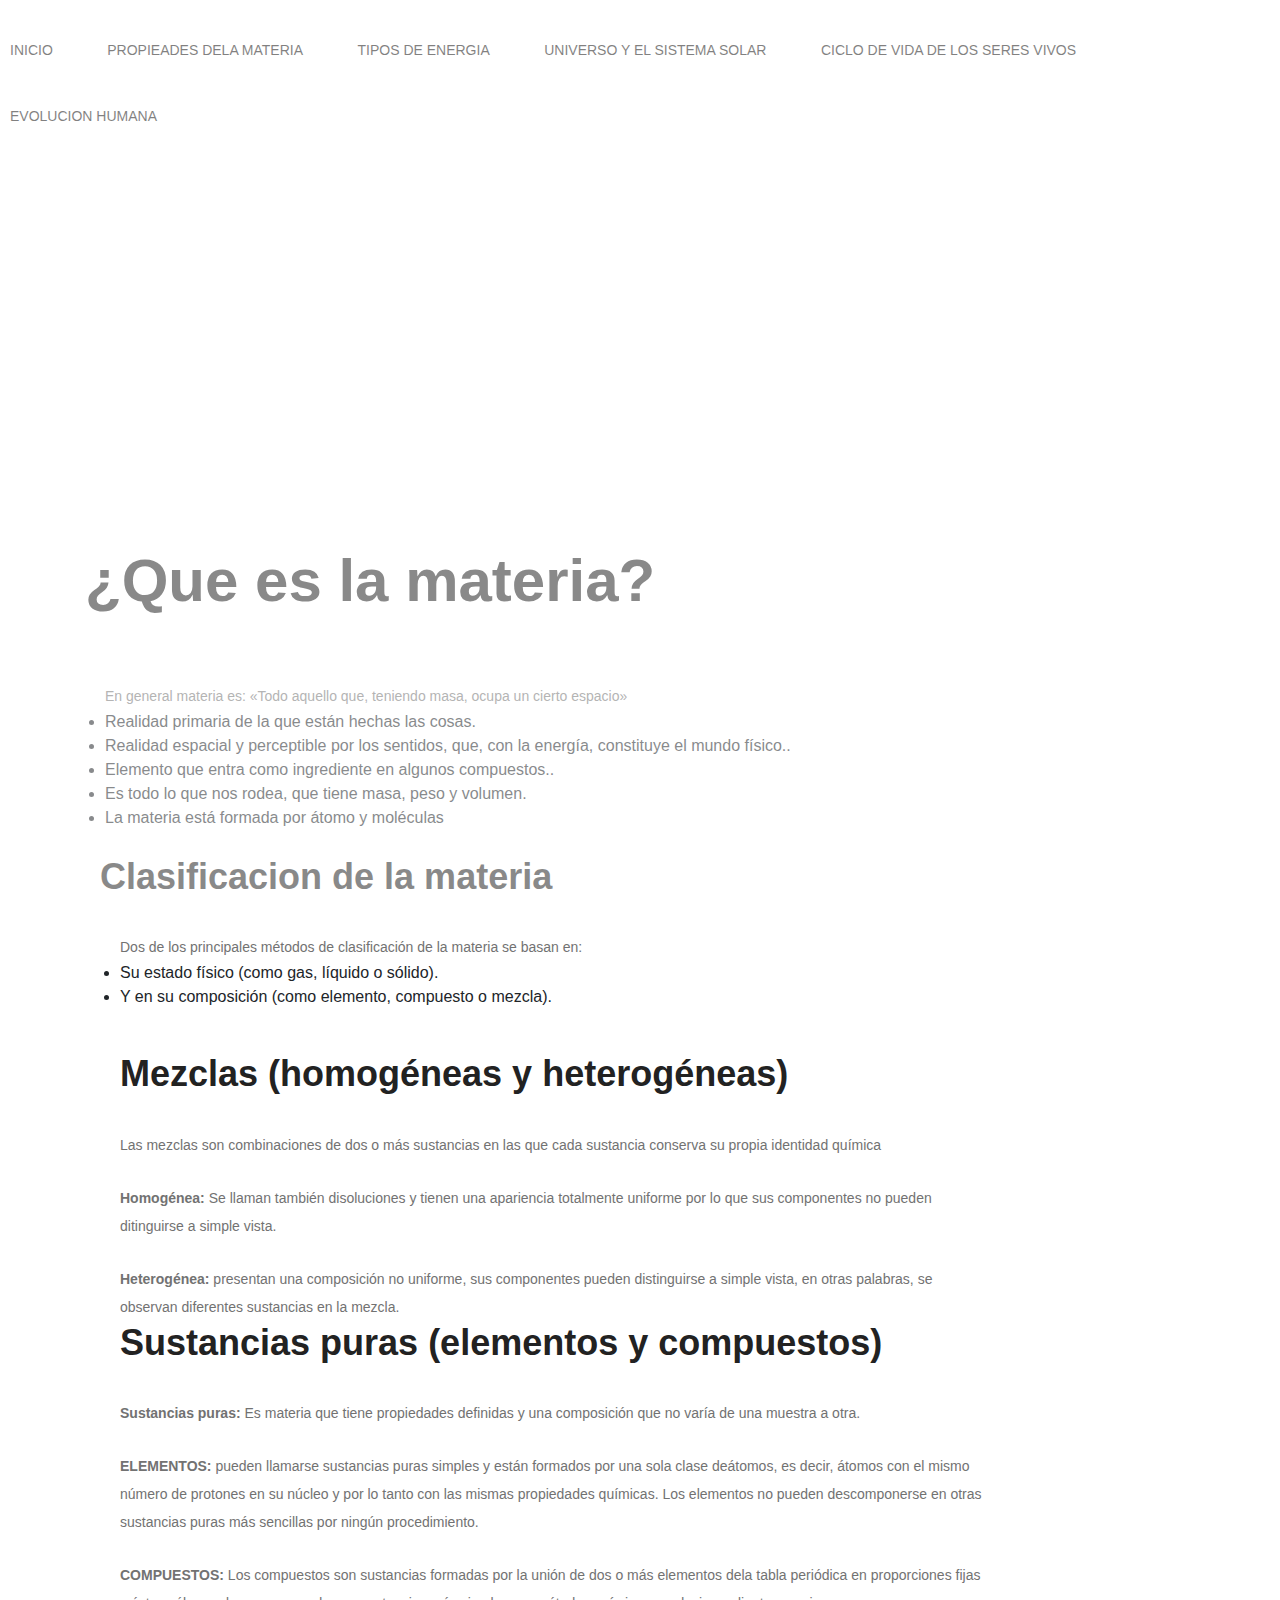
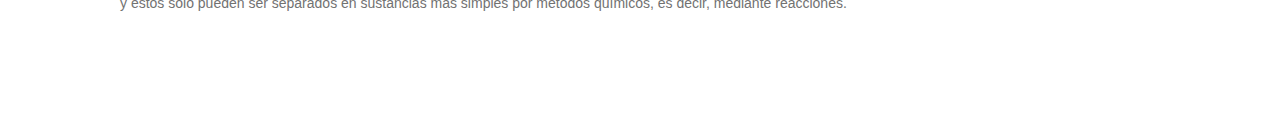
==== subtema1.html @ 178b78c4 "Add files via upload" ====
<!DOCTYPE html>
<html lang="en">

<head>
	<title>propieades de la materia</title>
	<meta charset="UTF-8">
	<meta name="description" content="Arcade - Architecture Template">
	<meta name="keywords" content="arcade, architecture, onepage, creative, html">
	<meta name="viewport" content="width=device-width, initial-scale=1.0">
	
	<!-- Stylesheets -->
	<link rel="stylesheet" href="css/bootstrap.min.css"/>
	<link rel="stylesheet" href="css/font-awesome.min.css"/>
	<link rel="stylesheet" href="css/animate.css"/>
	<link rel="stylesheet" href="css/owl.carousel.css"/>
	<link rel="stylesheet" href="css/style.css"/>

</head>

<body>
	<!-- Page Preloder -->
	<div id="preloder">
		<div class="loader"></div>
	</div>
	
	<!-- Header section start -->   
	
		<div class="nav-switch">
			<i class="fa fa-bars"></i>
		</div>
		<nav class="nav-menu">
			<ul>
			    <li><a href="index.html">Inicio</a></li>
				<li><a href="subtema1.html">Propieades dela materia</a></li>
				<li><a href="subtema2.html">Tipos de energia</a></li>
				<li><a href="subtema3.html">Universo y el sistema solar</a></li>
				<li><a href="subtema4.html">Ciclo de vida de los seres vivos</a></li>
			    <li><a href="subtema5.html">Evolucion humana </a></li>   
			</ul>
		</nav>
	</header>
	<!-- Header section end -->   


	<!-- Page header section start -->
	<section class="page-header-section set-bg" data-setbg="img1/prop.jpg">
		<div class="container">
		</div>
	</section>
	<!-- Page header section end -->


	<!-- Page section start -->	
	<section class="page-section spad">
		<div class="container">
			<!-- Single element -->
			    <div>
					<h2 class="sp-title">¿Que es la materia?</h2>
				</div>
				
					<!-- Accordions -->
					<div class="col-md-11">
						<div id="accordion" class="accordion-area">
						<div class="panel-body">
						<ul>
						 <p> En general materia es: «Todo aquello que, teniendo  masa, ocupa un cierto espacio»
						  <li>Realidad primaria de la que están hechas las cosas.</li>
						  <li>Realidad espacial y perceptible por los sentidos, que,  con la energía, constituye el mundo físico..</li>
						  <li>Elemento	que	entra	como	ingrediente	en	algunos  compuestos..</li>
						  <li>Es todo lo que nos rodea, que tiene masa, peso y  volumen.</li>
						  <li>La materia está formada por átomo y moléculas</li>
		                </ul>
						</p>
						</div>	
						</div>
						
						 <div>
						<h2>Clasificacion de la materia</h2>
						</div>
			<div class="col-md-11">
			<div id="accordion" class="accordion-area">
						<div class="panel-body">
			
				       
						<p>Dos de los principales métodos de clasiﬁcación  de la materia se basan en:</p>
						<ul>
						   <li>Su estado físico (como gas, líquido o sólido).</li>
						   <li>Y en su composición (como elemento,  compuesto o mezcla).</li>
						</ul>
                        
						<h2> <br>Mezclas (homogéneas  y heterogéneas)</h2>
						<p>Las	mezclas son	combinaciones	de	dos	o	más sustancias en las que cada sustancia conserva su propia  identidad química </p>
						
						<p><b> Homogénea:</b> Se llaman también disoluciones y tienen una  apariencia totalmente uniforme por lo que sus componentes  no pueden ditinguirse a simple vista.</p>
						<p><b>Heterogénea:</b> presentan una composición no uniforme, sus  componentes pueden distinguirse a simple vista, en otras  palabras, se observan diferentes sustancias en la mezcla.</p>
						
						<h2> Sustancias puras (elementos y compuestos) </h2>
						<p> <b>Sustancias puras:</b> Es materia que tiene propiedades deﬁnidas y una composición que no varía de una  muestra a otra.</p>
						
						<p> 
						<strong>ELEMENTOS:</strong> pueden llamarse sustancias puras simples y están formados por una sola clase deátomos, es decir, átomos con el mismo número de protones en su núcleo y por lo tanto con las  mismas propiedades químicas. Los elementos no pueden descomponerse en otras sustancias  puras más sencillas por ningún procedimiento.
						
						</p>
						<p><strong>COMPUESTOS:</strong> Los compuestos son sustancias formadas por la unión de dos o más elementos dela tabla periódica en proporciones fijas y éstos sólo pueden ser separados en sustancias más  simples por métodos químicos, es decir, mediante reacciones.</p>
						
						
				</div>
			  </div>				
			</div>
				
				
			</div>
			</section>



	<!--====== Javascripts & Jquery ======-->
	<script src="js/jquery-2.1.4.min.js"></script>
	<script src="js/bootstrap.min.js"></script>
	<script src="js/isotope.pkgd.min.js"></script>
	<script src="js/owl.carousel.min.js"></script>
	<script src="js/jquery.owl-filter.js"></script>
	<script src="js/magnific-popup.min.js"></script>
	<script src="js/circle-progress.min.js"></script>
	<script src="js/main.js"></script>
</body>
</html>
---- css/style.css ----
/* =================================
------------------------------------
  Arcade - Architecture
  Version: 1.0
 ------------------------------------ 
 ====================================*/





/*----------------------------------------*/
/* Template default CSS
/*----------------------------------------*/
html,
body {
	height: 100%;
	font-family: 'Roboto', sans-serif;
}

h1,
h2,
h3,
h4,
h5,
h6 {
	color: #222222;
	margin: 0;
	margin-bottom: 10px;
	font-weight: 700;
}

h1 {
	font-size: 60px;
	margin-bottom: 40px;
}

h1 span {
	background: #baff00;
	padding: 0 10px;
	color: #222222;
	display: inline-block;
}

h2 {
	font-size: 36px;
}

h3 {
	font-size: 24px;
	margin-bottom: 30px;
}

h4 {
	font-size: 15px;
}

p {
	font-size: 15px;
	color: #727272;
	line-height: 2;
}

img {
	max-width: 100%;
}

input:focus,
select:focus,
button:focus,
textarea:focus {
	outline: none;
}

a:hover,
a:focus {
	text-decoration: none;
	outline: none;
}

ul,
ol {
	padding: 0;
	margin: 0;
}

/*------------------------
  Helper css
--------------------------*/
.sp-title {
	font-size: 60px;
	margin-bottom: 40px;
}

.sp-title span {
	background: #baff00;
	padding: 0 10px;
	color: #222222;
	display: inline-block;
}

.pt100 {
	padding-top: 100px;
}

.pb100 {
	padding-bottom: 100px;
}

.pt50 {
	padding-top: 50px;
}

.pb50 {
	padding-bottom: 50px;
}

.mb100 {
	margin-bottom: 100px;
}

.spad {
	padding: 100px 0;
}

.section-title {
	margin-bottom: 75px;
}

.section-title h1,
.section-title h2 {
	display: inline-block;
	background: #baff00;
	padding: 0 20px;
	margin-bottom: 0;
	font-size: 60px;
}

.set-bg {
	background-size: cover;
	background-repeat: no-repeat;
}

/*------------------------
  Common element css
--------------------------*/
/*=== Preloder ===*/
#preloder {
	position: fixed;
	width: 100%;
	height: 100%;
	top: 0;
	left: 0;
	z-index: 999999;
	background: #fff;
}

.loader {
	width: 30px;
	height: 30px;
	border: 3px solid #000;
	position: absolute;
	top: 50%;
	left: 50%;
	margin-top: -13px;
	margin-left: -13px;
	border-radius: 60px;
	border-left-color: transparent;
	animation: loader 0.8s linear infinite;
	-webkit-animation: loader 0.8s linear infinite;
	}

@keyframes loader {
	0% {
		transform: rotate(0deg);
	}
	50% {
		transform: rotate(180deg);
	}
	100% {
		transform: rotate(360deg);
	}
}

@-webkit-keyframes loader {
	0% {
		-webkit-transform: rotate(0deg);
	}
	50% {
		-webkit-transform: rotate(180deg);
	}
	100% {
		-webkit-transform: rotate(360deg);
	}
}
.site-btn {
	display: inline-block;
	font-weight: 700;
	border: 4px solid;
	min-width: 200px;
	text-align: center;
	padding: 19px 0;
	position: relative;
	background-color: transparent;
	margin-right: 15px;
	z-index: 1;
}


}



.site-btn.sb-dark {
	color: #222222;
}

.site-btn.sb-dark:after,
.site-btn.sb-dark:before {
	background: #222222;
}

.site-btn.sb-solid-color {
	background: #baff00;
	border-color: #baff00;
}



.site-btn.sb-solid-dark {
	background: #222;
	border-color: #222;
	color: #baff00;
}


.element {
	margin-bottom: 100px;
}

/*===  Accordion ===*/
.accordion-area .panel {
	margin-bottom: 15px;
}

.accordion-area .panel-header {
	background: #f0f0f0;
	display: block;
	padding: 12px 50px;
	font-size: 14px;
	font-weight: 700;
	position: relative;
	-webkit-transition: all 0.4s ease-out 0s;
	-o-transition: all 0.4s ease-out 0s;
	transition: all 0.4s ease-out 0s;
}

.accordion-area .panel-header.active {
	background: #baff00;
}

.accordion-area .panel-header.active .panel-link:after {
	content: "-";
}

.accordion-area .panel-header.active .panel-link.collapsed:after {
	content: "+";
}

.accordion-area .panel-link {
	position: absolute;
	right: 0;
	top: 0;
	height: 100%;
	width: 50px;
	background: #baff00;
	border: none;
	cursor: pointer;
}

.accordion-area .panel-body p {
	font-size: 14px;
	margin-bottom: 0;
	padding-top: 25px;
}

.accordion-area .panel-body {
	padding: 0 5px;
}

.accordion-area .panel-link:after {
	content: "+";
	position: absolute;
	left: 50%;
	font-size: 16px;
	font-weight: 700;
	top: 50%;
	line-height: 16px;
	margin-top: -8px;
	margin-left: -4px;
}

/*===  Tab  ===*/
.tab-element .nav-tabs {
	border-bottom: none;
	margin-bottom: 35px;
}

.tab-element .nav-tabs .nav-link {
	border: none;
	background: #f0f0f0;
	border-radius: 0;
	margin-right: 5px;
	font-size: 14px;
	font-weight: 500;
	color: #222;
	padding: 15px 30px;
}

.tab-element .nav-tabs .nav-link.active {
	background: #baff00;
}

.tab-element .nav-tabs .nav-link.active,
.tab-element .nav-tabs .nav-link:hover {
	border: none;
}

.tab-element .tab-pane h4 {
	font-size: 18px;
	margin: 25px 0 20px;
}

.tab-element .tab-pane p {
	font-size: 14px;
}

/*===  Loader ===*/
.circle-progress {
	text-align: center;
	padding-top: 30px;
	display: inline-block;
}

.circle-progress .prog-circle {
	position: relative;
	margin-bottom: -155px;
}

.circle-progress .prog-circle:after {
	position: absolute;
	content: "";
	width: 177px;
	height: 177px;
	left: 9px;
	top: 9px;
	border-radius: 50%;
	border: 2px solid #fff;
	z-index: 1;
}

.circle-progress canvas {
	-webkit-transform: rotate(90deg);
	-ms-transform: rotate(90deg);
	transform: rotate(90deg);
}

.circle-progress .progress-info {
	width: 100%;
	border-radius: 150px;
	margin: 0 auto;
	padding-top: 22px;
}

.circle-progress .progress-info h2 {
	font-size: 48px;
}

.circle-progress .prog-title {
	text-align: center;
	margin-top: 100px;
}

.circle-progress .prog-title h3 {
	font-size: 18px;
	color: #727272;
}

.img-popup-warp .mfp-content {
	opacity: 0;
	-webkit-transform: scale(0.8);
	    -ms-transform: scale(0.8);
	        transform: scale(0.8);
	-webkit-transition: all 0.4s;
	-o-transition: all 0.4s;
	transition: all 0.4s;
}

.img-popup-warp.mfp-ready .mfp-content {
	opacity: 1;
	-webkit-transform: scale(1);
	    -ms-transform: scale(1);
	        transform: scale(1);
}

/*----------------------------------------*/
/*  Header CSS
/*----------------------------------------*/
.header-area {
	position: absolute;
	width: 100%;
	top: 0;
	z-index: 50;
}

.logo-area {
	float: left;
	display: inline-block;
	background: #121212;
	padding: 20px 60px 30px;
}

.phone-number {
	float: right;
	display: inline-block;
	padding: 5px 10px;
	background: #baff00;
	font-weight: 700;
	letter-spacing: 1px;
	margin-top: 30px;
	margin-right: 50px;
}

.nav-switch {
	display: none;
}

.nav-menu {
	display: inline-block;
	float: right;
}

.nav-menu ul {
	list-style: none;
}

.nav-menu ul li {
	display: inline;
}

.nav-menu ul li a {
	display: inline-block;
	padding: 40px 10px 5px;
	text-transform: uppercase;
	margin-right: 30px;
	font-size: 14px;
	color: #141211;
	font-weight: 500;
	position: relative;
}

.nav-menu ul li a:after {
	position: absolute;
	content: "";
	width: 2px;
	height: 0;
	left: 50%;
	margin-left: 1px;
	top: 0;
	background: #baff00;
	-webkit-transition: all 0.4s;
	-o-transition: all 0.4s;
	transition: all 0.4s;
}

.nav-menu ul li a:hover:after {
	height: 25px;
}

.nav-menu ul li.active>a:after {
	height: 25px;
}

/*---------------------------------------*/
/*  Hero Section CSS
/*----------------------------------------*/
.hero-section {
	height: 960px;
	background: #ededed;
	position: relative;
}

.left-bar {
	position: absolute;
	width: 100px;
	height: 100%;
	background: #121212;
	z-index: 20;
}

.left-bar .left-bar-content {
	position: absolute;
	width: 100%;
	bottom: 0;
	text-align: center;
	margin-bottom: 90px;
}

.social-links a {
	display: block;
	color: #838383;
	margin-bottom: 20px;
	font-size: 20px;
	-webkit-transition: all 0.4s;
	-o-transition: all 0.4s;
	transition: all 0.4s;
}

.social-links a:hover {
	color: #baff00;
}

.hero-right-text {
	position: absolute;
	right: 140px;
	-webkit-transform: rotate(-90deg);
	    -ms-transform: rotate(-90deg);
	        transform: rotate(-90deg);
	-webkit-transform-origin: right center;
	    -ms-transform-origin: right center;
	        transform-origin: right center;
	bottom: 60%;
	z-index: 30;
	color: #fff;
	text-transform: uppercase;
	letter-spacing: 20px;
}

.hero-slider .hero-slide-item {
	width: 100%;
	height: 960px;
	display: table;
}

.hero-slider .hero-slide-item .slide-inner {
	display: table-cell;
	vertical-align: middle;
	position: relative;
}

.hero-slider .owl-nav {
	position: absolute;
	display: inline-block;
	left: 350px;
	bottom: 70px;
}

.hero-slider .owl-nav .owl-prev,
.hero-slider .owl-nav .owl-next {
	display: inline-block;
	margin-right: 30px;
	font-size: 14px;
	font-weight: 700;
	color: #fff;
	letter-spacing: 1px;
	-webkit-transition: all 0.4s;
	-o-transition: all 0.4s;
	transition: all 0.4s;
}

.hero-slider .owl-nav .owl-prev:hover,
.hero-slider .owl-nav .owl-next:hover {
	color: #baff00;
}

.hero-slider .owl-nav .owl-prev i {
	margin-right: 5px;
}



.hero-slider .owl-nav .owl-next i {
	margin-left: 5px;
}

.slide-num-holder {
	width: 153px;
	height: 250px;
	position: absolute;
	right: 60px;
	background: rgba(18, 18, 18, 0.95);
	bottom: -40px;
	z-index: 111;
	text-align: right;
	padding-right: 20px;
	padding-top: 60px;
	color: #fff;
	font-weight: 700;
}

.slide-num-holder span {
	font-size: 48px;
	color: #baff00;
	position: relative;
	top: -10px;
	right: -10px;
}

.slide-content {
	margin-left: 350px;
	margin-bottom: 50px;
	padding-left: 190px;
	padding-top: 170px;
	padding-bottom: 70px;
	position: relative;
	opacity: 0;
	-webkit-transition: all 0.6s;
	-o-transition: all 0.6s;
	transition: all 0.6s;
}

.slide-content:after {
	position: absolute;
	content: "";
	height: calc(100% + 50px);
	width: 330px;
	border-top: 150px solid #baff00;
	border-left: 150px solid #baff00;
	border-bottom: 90px solid #baff00;
	top: 0;
	left: 0;
	opacity: 0.73;
}

.slide-content h2 {
	color: #fff;
	font-size: 80px;
	line-height: 80px;
}

.owl-item.active .slide-content {
	opacity: 1;
}

/*----------------------------------------*/
/*  Intro Section CSS
/*----------------------------------------*/
.intro-text p {
	margin-bottom: 50px;
}

/*----------------------------------------*/
/*  Service Section CSS
/*----------------------------------------*/
.service-box {
	margin-bottom: 30px;
}

.service-box .sb-icon {
	margin-bottom: 30px;
	width: 100px;
	height: 125px;
	text-align: center;
	position: relative;
	overflow: hidden;
	background-color: transparent;
	-webkit-transition: all 0.4s;
	-o-transition: all 0.4s;
	transition: all 0.4s;
}

.service-box .sb-icon .sb-img-icon {
	position: absolute;
	left: 0;
	bottom: 0;
	-webkit-transition: all 0.3s;
	-o-transition: all 0.3s;
	transition: all 0.3s;
}

.service-box .sb-icon .sb-img-icon img {
	opacity: 0.2;
	max-height: 70px;
	-webkit-transition: all 0.3s;
	-o-transition: all 0.3s;
	transition: all 0.3s;
}

.service-box .sb-icon::after {
	content: "";
	position: absolute;
	width: 100%;
	height: 100%;
	background: #fff;
	left: 25px;
	top: -80px;
	-webkit-transform: rotate(-65deg);
	    -ms-transform: rotate(-65deg);
	        transform: rotate(-65deg);
}

.service-box .readmore {
	font-size: 12px;
	font-weight: 700;
	color: #222222;
	display: inline-block;
	padding: 2px 0;
	background-color: transparent;
	-webkit-transition: all 0.4s;
	-o-transition: all 0.4s;
	transition: all 0.4s;
}

.service-box:hover .sb-icon {
	background-color: #baff00;
}

.service-box:hover .sb-icon .sb-img-icon {
	left: 15px;
	margin-bottom: 5px;
}

.service-box:hover .sb-icon .sb-img-icon img {
	opacity: 1;
}

.service-box:hover .readmore {
	background-color: #baff00;
	padding: 2px 10px;
}

/*----------------------------------------*/
/*  CTA Section CSS
/*----------------------------------------*/
.cta-section {
	position: relative;
	margin-bottom: 100px;
}

.cta-section:after {
	content: "";
	position: absolute;
	width: 67%;
	height: 100%;
	right: 0;
	top: 0;
	background: #222222;
	z-index: 2;
}

.cta-section .cta-image-box {
	position: absolute;
	width: 50%;
	height: 100%;
	left: 0;
	background-image: url("../img/cta-img.jpg");
	background-repeat: no-repeat;
	background-size: cover;
}

.cta-section .container {
	position: relative;
	z-index: 9;
}

.cta-section .cta-content h2 {
	color: #fff;
}

.cta-section .cta-content p {
	color: #fff;
	margin-bottom: 30px;
}

.cta-section .cta-content .cta-img-icon {
	display: inline-block;
	height: 80px;
	position: relative;
	width: 50px;
	margin-right: 40px;
	margin-bottom: 30px;
}

.cta-section .cta-content .cta-img-icon:last-child {
	margin-right: 0;
}

.cta-section .cta-content .cta-img-icon img {
	position: absolute;
	left: 0;
	bottom: 0;
	max-height: 100%;
}

/*----------------------------------------*/
/*  Milestones Section CSS
/*----------------------------------------*/
.milestone {
	min-height: 110px;
	padding-left: 43px;
	padding-top: 15px;
	position: relative;
}

.milestone h2 {
	margin-bottom: 0;
	font-size: 68px;
	display: inline-block;
	float: left;
	position: relative;
	z-index: 1;
}

.milestone p {
	float: left;
	font-size: 20px;
	margin-top: 10px;
	margin-left: 10px;
	line-height: 1.5;
	position: relative;
	z-index: 1;
	font-weight: 500;
}

.milestone:after {
	position: absolute;
	content: "";
	width: 110px;
	height: 110px;
	left: 0;
	top: 0;
	background: #efefef;
	-webkit-transition: all 0.3s;
	-o-transition: all 0.3s;
	transition: all 0.3s;
}

.milestone:hover:after {
	background: #baff00;
}

/*----------------------------------------*/
/*  Projects Section CSS
/*----------------------------------------*/
.projects-filter-nav {
	list-style: none;
	text-align: right;
	margin-top: 20px;
}

.projects-filter-nav li {
	display: inline-block;
	margin-left: 25px;
	color: #747474;
	font-size: 18px;
	font-weight: 500;
	padding: 0 5px;
	cursor: pointer;
	-webkit-transition: .4s;
	-o-transition: .4s;
	transition: .4s;
}

.projects-filter-nav li.btn-active {
	background: #baff00;
	color: #222222;
}

.projects-slider {
	padding: 0 40px;
	margin-top: 60px;
}

.projects-slider .single-project {
	height: 550px;
	width: 100%;
	background: #333;
	-o-transition: .8s;
	transition: .8s;
	-webkit-transition: .8s;
	-ms-transform: translateX(0);
	    transform: translateX(0);
	-webkit-transform: translateX(0);
	opacity: 1;
}

.projects-slider .single-project .project-content {
	padding: 50px;
	height: 100%;
	background: rgba(13, 13, 13, 0.5);
	-webkit-transition: all 0.4s ease 0s;
	-o-transition: all 0.4s ease 0s;
	transition: all 0.4s ease 0s;
	opacity: 0;
}

.projects-slider .single-project .project-content h2 {
	color: #fff;
	font-weight: 500;
	position: relative;
	top: 20px;
	-webkit-transition: all 0.6s ease 0s;
	-o-transition: all 0.6s ease 0s;
	transition: all 0.6s ease 0s;
}

.projects-slider .single-project .project-content p {
	color: #baff00;
	font-weight: 500;
	position: relative;
	top: 40px;
	-webkit-transition: all 0.4s ease 0s;
	-o-transition: all 0.4s ease 0s;
	transition: all 0.4s ease 0s;
}

.projects-slider .single-project .seemore {
	position: absolute;
	right: 50px;
	bottom: 30px;
	background: #baff00;
	font-size: 14px;
	font-weight: 700;
	color: #222;
	display: inline-block;
	padding: 2px 8px;
	-webkit-transition: all 0.4s ease 0s;
	-o-transition: all 0.4s ease 0s;
	transition: all 0.4s ease 0s;
}

.projects-slider .single-project:hover .project-content {
	opacity: 1;
}

.projects-slider .single-project:hover .project-content h2,
.projects-slider .single-project:hover .project-content p {
	top: 0;
}

.projects-slider .single-project:hover .seemore {
	bottom: 50px;
}

.projects-slider .single-project.__loading {
	opacity: 0;
	-ms-transform: translateX(40px);
	    transform: translateX(40px);
	-webkit-transform: translateX(40px);
}

.projects-slider .owl-nav {
	text-align: right;
	max-width: 1170px;
	margin: 40px auto 0;
}

.projects-slider .owl-nav .owl-prev,
.projects-slider .owl-nav .owl-next {
	display: inline-block;
	margin-right: 20px;
	font-size: 14px;
	font-weight: 700;
	color: #222222;
	letter-spacing: 1px;
	-webkit-transition: all 0.4s;
	-o-transition: all 0.4s;
	transition: all 0.4s;
	padding: 0 5px;
}

.projects-slider .owl-nav .owl-prev:hover,
.projects-slider .owl-nav .owl-next:hover {
	background: #baff00;
}

.projects-slider .owl-nav .owl-prev i {
	margin-right: 5px;
}

.projects-slider .owl-nav .owl-next {
	margin-right: 0px;
}

.projects-slider .owl-nav .owl-next i {
	margin-left: 5px;
}

/*----------------------------------------*/
/*  Client Section CSS
/*----------------------------------------*/
.client-slider .single-brand {
	display: table;
	height: 80px;
	width: 100%;
}

.client-slider .single-brand a {
	display: table-cell;
	vertical-align: middle;
	text-align: center;
}

.client-slider .single-brand a img {
	width: auto;
	margin: 0 auto;
	opacity: 0.2;
	-webkit-transition: all 0.4s;
	-o-transition: all 0.4s;
	transition: all 0.4s;
}

.client-slider .single-brand a:hover img {
	opacity: 1;
}

/*----------------------------------------*/
/*  Footer Section CSS
/*----------------------------------------*/
.footer-section {
	padding-top: 110px;
	padding-bottom: 110px;
	border-top: 1px solid #c8c8c8;
	position: relative;
}

.footer-section .copyright {
	position: absolute;
	top: 50%;
	margin-top: -12px;
	left: 60px;
	color: #737373;
}

.footer-section .footer-social {
	width: 75px;
	text-align: center;
	position: absolute;
	right: 60px;
	top: -55px;
	padding-top: 20px;
	background: #222;
}

.footer-item ul {
	list-style: none;
}

.footer-item ul li {
	display: block;
	margin-bottom: 10px;
}

.footer-item ul li a {
	display: inline-block;
	font-size: 15px;
	font-weight: 500;
	color: #222222;
	padding: 0 5px;
}

.footer-item ul li a:hover {
	background: #baff00;
}

/*----------------------------------------*/
/*  Other pages CSS
/*----------------------------------------*/
.page-header-section {
	height: 445px;
	padding-top: 200px;
}

.page-header-section .header-title {
	font-size: 82px;
	color: #fff;
}

.page-header-section .header-title span {
	background: none;
	color: #baff00;
}

/*----------------------------------------*/
/*  About page CSS
/*----------------------------------------*/
.testimonials-section {
	position: relative;
	margin: 60px 0;
}

.testimonials-section h1 {
	color: #fff;
}

.testimonials-section:after {
	content: "";
	position: absolute;
	width: 67%;
	height: 100%;
	right: 0;
	top: 0;
	background: #222222;
	z-index: 2;
}

.testimonials-section .testimonials-image-box {
	position: absolute;
	width: 50%;
	height: calc(100% + 120px);
	left: 0;
	top: -60px;
	background-image: url("../img/cta-img.jpg");
	background-repeat: no-repeat;
	background-size: cover;
}

.testimonials-section .container {
	position: relative;
	z-index: 9;
}

.testimonials-section .qut {
	color: #baff00;
	font-size: 36px;
	margin-bottom: 20px;
}

.ts-item p {
	color: #fff;
	font-style: italic;
	margin-bottom: 50px;
}

.ts-item h4 {
	font-size: 15px;
	font-weight: 400;
	color: #baff00;
	margin-bottom: 0;
}

.ts-item span {
	font-size: 12px;
	color: #fff;
}

.team-member {
	padding-right: 67px;
	position: relative;
}

.team-member img {
	min-width: 100%;
}

.team-member .member-info {
	position: absolute;
	padding-left: 35px;
	padding-top: 10px;
	padding-bottom: 10px;
	width: 230px;
	background: #fff;
	bottom: 37px;
	right: 0;
	-webkit-box-shadow: 6px 7px 20px rgba(114, 114, 114, 0.21);
	        box-shadow: 6px 7px 20px rgba(114, 114, 114, 0.21);
	-webkit-transition: all 0.4s;
	-o-transition: all 0.4s;
	transition: all 0.4s;
}

.team-member .member-info h2 {
	font-size: 30px;
	margin-bottom: 0;
}

.team-member .member-info p {
	color: #222222;
	font-size: 15px;
	font-weight: 500;
	margin-bottom: 0;
}

.team-member:hover .member-info {
	background: #baff00;
	-webkit-box-shadow: 0px 0px 0px rgba(114, 114, 114, 0.21);
	        box-shadow: 0px 0px 0px rgba(114, 114, 114, 0.21);
}

.promo-section {
	padding-top: 90px;
	padding-bottom: 150px;
}

.promo-text h1 {
	margin-bottom: 20px;
}

.promo-text p {
	font-size: 16px;
	font-weight: 500;
	color: #222;
	margin-bottom: 0;
}

.slide-num-holder.test-slider {
	right: auto;
	left: 100%;
	bottom: -160px;
	width: 160px;
	height: 230px;
	padding-right: 30px;
	padding-top: 80px;
}

/*----------------------------------------*/
/*  Service page CSS
/*----------------------------------------*/
.service-slider {
	position: relative;
}

.service-slider .owl-controls {
	position: absolute;
	height: 100%;
	width: 14px;
	left: 0;
	top: 0;
	display: -ms-grid;
	display: grid;
}

.service-slider .owl-dots {
	display: table-cell;
	vertical-align: middle;
}

.service-slider .owl-dots .owl-dot {
	width: 14px;
	height: 13px;
	margin-bottom: 10px;
	background: #e8e8e8;
}

.service-slider .owl-dots .owl-dot.active {
	background: #baff00;
}

.service-text h2 {
	font-size: 30px;
	margin-bottom: 30px;
}

.service-text p {
	margin-bottom: 50px;
}

.service-text ol {
	list-style: none;
}

.service-text ol li {
	font-size: 20px;
	font-weight: 700;
	color: #727272;
	margin-bottom: 20px;
}

.solid-service-box {
	text-align: center;
	background: #fff;
	padding: 50px 30px;
	-webkit-transition: all 0.4s ease-out 0s;
	-o-transition: all 0.4s ease-out 0s;
	transition: all 0.4s ease-out 0s;
}

.solid-service-box h2 {
	font-size: 48px;
	color: #727272;
	margin-bottom: 20px;
	-webkit-transition: all 0.4s;
	-o-transition: all 0.4s;
	transition: all 0.4s;
}

.solid-service-box h3 {
	margin-bottom: 20px;
}

.solid-service-box p {
	font-size: 14px;
	margin-bottom: 20px;
}

.solid-service-box .readmore {
	font-size: 12px;
	font-weight: 700;
	text-transform: uppercase;
	color: #222;
	opacity: 0;
	visibility: hidden;
	position: relative;
	bottom: -20px;
	-webkit-transition: all 0.4s;
	-o-transition: all 0.4s;
	transition: all 0.4s;
}

.solid-service-box:hover {
	background: #baff00;
}

.solid-service-box:hover h2 {
	color: #222;
}

.solid-service-box:hover .readmore {
	visibility: visible;
	opacity: 1;
	bottom: 0;
}

.promo-box {
	width: 1383px;
	margin: 0 auto;
	padding: 40px 0;
}

.promo-box .promo-text h1,
.promo-box .promo-text p {
	color: #fff;
}

/*----------------------------------------*/
/*  Blog page CSS
/*----------------------------------------*/
.blog-post {
	margin-bottom: 120px;
}

.blog-post .thumb {
	padding: 25px;
	position: relative;
}

.blog-post .thumb:after {
	position: absolute;
	content: "";
	width: 100%;
	height: calc(100% - 100px);
	top: 0;
	left: 0;
	background: #f0f0f0;
	z-index: -1;
	-webkit-transition: all 0.4s ease-out 0s;
	-o-transition: all 0.4s ease-out 0s;
	transition: all 0.4s ease-out 0s;
}

.blog-post .post-date {
	font-size: 14px;
	font-weight: 700;
	color: #222;
	display: inline-block;
	background: #baff00;
	padding: 4px 15px;
	margin-bottom: 20px;
}

.blog-post h2 {
	font-size: 30px;
}

.blog-post h2 a {
	color: #222;
}

.blog-post p {
	margin-bottom: 0;
}

.blog-post .post-meta {
	margin-bottom: 40px;
}

.blog-post .post-meta a {
	color: #727272;
	font-size: 12px;
	margin-right: 10px;
}

.blog-post .post-meta a i {
	font-size: 16px;
	margin-left: 5px;
}

.blog-post:hover .thumb:after {
	background: #baff00;
}

.pagination {
	display: inline-block;
	padding: 20px 30px;
	background: #222;
	border-radius: 0;
}

.pagination a {
	font-size: 18px;
	font-weight: 700;
	color: #fff;
}

.pagination a.active {
	font-size: 48px;
	color: #baff00;
}

.search {
	position: relative;
}

.widget-area {
	margin-bottom: 80px;
}

.widget-area .widget-title {
	font-size: 22px;
	margin-bottom: 40px;
}

.widget-area .search input {
	width: 100%;
	background: #f0f0f0;
	border: none;
	font-size: 12px;
	padding: 10px;
	padding-right: 35px;
	font-style: italic;
}

.widget-area .search button {
	position: absolute;
	right: 0;
	top: 0;
	background: none;
	border: none;
	color: #838383;
	height: 100%;
	width: 40px;
}

.widget-area ul {
	list-style: none;
}

.widget-area ul li a {
	font-size: 15px;
	display: inline-block;
	margin-bottom: 15px;
	font-weight: 500;
	color: #727272;
	padding: 3px 10px;
	padding-left: 25px;
	position: relative;
	-webkit-transition: all 0.3s;
	-o-transition: all 0.3s;
	transition: all 0.3s;
}

.widget-area ul li a:after {
	position: absolute;
	content: "+";
	color: #838383;
	left: 5px;
	top: 3px;
	-webkit-transition: all 0.3s;
	-o-transition: all 0.3s;
	transition: all 0.3s;
}

.widget-area ul li a:hover {
	background: #baff00;
	color: #222;
}

.widget-area ul li a:hover:after {
	color: #222;
}

.widget-area ul li:last-child a {
	margin-bottom: 0;
}

.widget-area .rp-widget .rp-widget-item {
	margin-bottom: 30px;
	overflow: hidden;
}

.widget-area .rp-widget .rp-widget-item:last-child {
	margin-bottom: 0;
}

.widget-area .rp-widget .thumb {
	width: 68px;
	height: 68px;
	float: left;
	margin-right: 30px;
	background: #ddd;
	display: block;
}

.widget-area .rp-widget .rp-content {
	padding-left: 98px;
}

.widget-area .rp-widget h4 {
	line-height: 1.5;
	margin-bottom: 0;
}

.widget-area .rp-widget p {
	font-size: 12px;
	font-weight: 500;
	margin-bottom: 0;
}

.widget-area .quote-widget span {
	font-size: 47px;
	font-style: italic;
	color: #727272;
}

.widget-area .quote-widget p {
	font-style: italic;
	margin-bottom: 0;
	font-size: 13px;
}

.widget-area .instagram-widget {
	padding-top: 30px;
}

.widget-area .instagram-widget a {
	display: block;
	overflow: hidden;
	width: 33.33333%;
	float: left;
	position: relative;
}

.widget-area .instagram-widget a:after {
	position: absolute;
	content: "";
	width: 100%;
	height: 100%;
	left: 0;
	top: 0;
	background: #baff00;
	opacity: 0;
	-webkit-transition: all 0.3s;
	-o-transition: all 0.3s;
	transition: all 0.3s;
}

.widget-area .instagram-widget a:before {
	position: absolute;
	content: "+";
	color: #fff;
	font-weight: 500;
	text-align: center;
	font-size: 36px;
	line-height: 36px;
	width: 20px;
	top: 50%;
	margin-top: -13px;
	left: 50%;
	margin-left: -10px;
	text-shadow: 0 0 20px #999;
	opacity: 0;
	-webkit-transition: all 0.3s;
	-o-transition: all 0.3s;
	transition: all 0.3s;
	z-index: 2;
}

.widget-area .instagram-widget a:hover:after,
.widget-area .instagram-widget a:hover:before {
	opacity: 1;
}

.widget-area .instagram-widget a img {
	min-width: 100%;
}

/*----------------------------------------*/
/*  Contact page CSS
/*----------------------------------------*/
.cf-social {
	margin-top: 50px;
}

.cf-social a {
	color: #222;
	margin-right: 25px;
}

.contact-form {
	padding-top: 10px;
}

.contact-form input,
.contact-form textarea {
	width: 100%;
	font-size: 13px;
	border: none;
	background: #f0f0f0;
	padding: 15px 20px;
	margin-bottom: 20px;
}

.contact-form textarea {
	height: 200px;
	margin-bottom: 30px;
}

.contact-form ::-webkit-input-placeholder {
	font-style: italic;
}

.contact-form :-ms-input-placeholder {
	font-style: italic;
}

.contact-form ::-ms-input-placeholder {
	font-style: italic;
}

.contact-form ::placeholder {
	font-style: italic;
}

.map-area {
	height: 685px;
	width: 100%;
	display: block;
	background: #f0f0f0;
	margin-bottom: 2px;
}

/*----------------------------------------*/
/*  Portfolio page CSS
/*----------------------------------------*/
.portfolio-filter {
	list-style: none;
}

.portfolio-filter li {
	display: inline-block;
	margin-right: 40px;
	font-size: 14px;
	color: #222;
	cursor: pointer;
	font-weight: 500;
}

.portfolio-filter li.active {
	text-decoration: underline;
	-webkit-text-decoration-color: #2046f2;
	        text-decoration-color: #2046f2;
}

.portfolio-warp {
	display: block;
	overflow: hidden;
}

.portfolio-warp .grid-item {
	width: 20%;
	background-position: center;
}

.portfolio-warp .grid-item:after {
	content: '';
	display: block;
	clear: both;
}

.portfolio-warp .grid-item.grid-wide,
.portfolio-warp .grid-item.grid-long {
	width: 40%;
}

.portfolio-warp .grid-item a {
	width: 100%;
	height: 100%;
	display: block;
	background: rgba(186, 255, 0, 0.45);
	opacity: 0;
	-webkit-transition: all 0.4s;
	-o-transition: all 0.4s;
	transition: all 0.4s;
}

.portfolio-warp .grid-item a:after {
	position: absolute;
	content: "+";
	left: 50%;
	top: 60%;
	width: 48px;
	margin-left: -24px;
	margin-top: -24px;
	color: #fff;
	font-size: 48px;
	line-height: 48px;
	text-align: center;
	-webkit-transition: all 0.4s;
	-o-transition: all 0.4s;
	transition: all 0.4s;
	text-shadow: 0 0 10px rgba(0, 0, 0, 0.25);
}

.portfolio-warp .grid-item:hover a {
	opacity: 1;
}

.portfolio-warp .grid-item:hover a:after {
	top: 50%;
}

.portfolio-warp .grid-sizer {
	width: 20%;
}

/* ===========================
  Responsive
==============================*/
@media only screen and (max-width: 1477px) {
	.slide-num-holder.test-slider {
		left: auto;
		right: 0;
	}
}

@media only screen and (max-width: 1400px) {
	.promo-box {
		width: 100%;
	}
}

/* Medium screen : 992px. */
@media only screen and (min-width: 992px) and (max-width: 1199px) {
	.phone-number {
		margin-right: 30px;
	}
	.nav-menu ul li a {
		margin-right: 20px;
	}
	.slide-content {
		margin-left: 220px;
	}
	.milestone p {
		margin-left: 10px;
		font-size: 17px;
	}
	.milestone h2 {
		font-size: 55px;
	}
	.milestone:after {
		width: 90px;
		height: 90px;
	}
	.slide-num-holder {
		right: 20px;
	}
	.hero-right-text {
		right: 100px;
	}
}

/* Tablet :768px. */
@media only screen and (min-width: 768px) and (max-width: 991px) {
	.logo-area {
		padding: 20px 40px 30px;
	}
	.slide-content {
		margin-left: 170px;
		margin-bottom: -35px;
		padding-left: 120px;
		padding-top: 120px;
		padding-bottom: 30px;
	}
	.slide-content h2 {
		font-size: 60px;
		line-height: 60px;
	}
	.slide-content:after {
		border-top: 100px solid #baff00;
		border-left: 100px solid #baff00;
		border-bottom: 60px solid #baff00;
	}
	.hero-slider .owl-nav {
		left: 170px;
	}
	.slide-num-holder {
		right: 20px;
	}
	.hero-right-text {
		bottom: 70%;
		right: 100px;
	}
	.nav-menu ul li a {
		margin-right: 5px;
		font-size: 13px;
		padding: 37px 7px 5px;
	}
	.phone-number {
		font-size: 12px;
		margin-right: 10px;
	}
	.team-member {
		margin-bottom: 30px;
	}
	.portfolio-warp .grid-item {
		width: 50%;
	}
	.portfolio-warp .grid-item.grid-wide,
	.portfolio-warp .grid-item.grid-long {
		width: 50%;
	}
	.portfolio-warp .grid-sizer {
		width: 50%;
	}
	.solid-service-box {
		margin-bottom: 30px;
	}
	.cta-section {
		background: #222;
		margin-bottom: 0;
	}
	.testimonials-section {
		background: #222;
		margin: 0;
	}
	.testimonials-image-box,
	.testimonials-section:after,
	.cta-image-box,
	.cta-section:after {
		display: none;
	}
	.hero-section,
	.hero-slider .hero-slide-item {
		height: 850px;
	}
	.milestone,
	.solid-service-box {
		margin-bottom: 30px;
	}
	.footer-section .footer-social {
		width: auto;
		top: -25px;
		right: 50%;
		padding: 10px;
		margin-right: -133px;
	}
	.footer-section .social-links a {
		display: inline-block;
		padding: 0 15px;
		margin-bottom: 0;
	}
	.projects-filter-nav {
		text-align: left;
	}
	.projects-filter-nav li {
		margin-left: 0;
		margin-right: 15px;
	}
	.footer-section .copyright {
		position: relative;
		width: 100%;
		max-width: 720px;
		margin: 40px auto 0;
		left: 0;
		top: 0;
		margin-bottom: -50px;
		padding-left: 15px;
	}
}

/* Large Mobile :480px. */
@media only screen and (max-width: 767px) {
	h1,
	.sp-title {
		font-size: 45px;
	}
	.page-header-section .header-title {
		font-size: 55px;
	}
	.left-bar {
		width: 70px;
	}
	.slide-content:after,
	.hero-right-text,
	.phone-number {
		display: none;
	}
	.nav-switch {
		position: absolute;
		right: 20px;
		font-size: 30px;
		color: #fff;
		top: 20px;
		display: block;
	}
	.nav-menu {
		position: absolute;
		width: calc(100% - 90px);
		left: 80px;
		background: #121212;
		top: 100%;
		margin-top: 11px;
		display: none;
	}
	.nav-menu ul li a {
		display: block;
		padding: 16px 21px;
		border-bottom: 1px solid #202020;
		margin-right: 0;
	}
	.nav-menu ul li a:after {
		left: 20px;
	}
	.nav-menu ul li.active>a:after,
	.nav-menu ul li a:hover:after {
		height: 10px;
	}
	.hero-section {
		height: auto;
	}
	.hero-slider .hero-slide-item {
		padding: 150px 0;
		height: auto;
	}
	.slide-content h2 {
		font-size: 60px;
		line-height: 60px;
	}
	.hero-slider .owl-nav {
		padding-left: 70px;
		width: 100%;
		text-align: center;
		left: 0;
	}
	.slide-content {
		margin-left: 70px;
		padding: 0;
		text-align: center;
	}
	.slide-num-holder,
	.slide-num-holder.test-slider {
		right: 0;
		height: 75px;
		width: 136px;
		padding-top: 18px;
	}
	.slide-num-holder span,
	.slide-num-holder.test-slider span {
		font-size: 40px;
	}
	.slide-num-holder.test-slider {
		bottom: -135px;
	}
	.team-member {
		margin-bottom: 30px;
	}
	.portfolio-warp .grid-item {
		width: 50%;
	}
	.portfolio-warp .grid-item.grid-wide,
	.portfolio-warp .grid-item.grid-long {
		width: 50%;
	}
	.portfolio-warp .grid-sizer {
		width: 50%;
	}
	.cta-section {
		background: #222;
		margin-bottom: 0;
	}
	.testimonials-section {
		background: #222;
		margin: 0;
	}
	.testimonials-image-box,
	.testimonials-section:after,
	.cta-image-box,
	.cta-section:after {
		display: none;
	}
	.milestone,
	.solid-service-box {
		margin-bottom: 30px;
	}
	.projects-filter-nav {
		text-align: left;
	}
	.footer-section .footer-social {
		width: auto;
		top: -25px;
		right: 50%;
		padding: 10px;
		margin-right: -133px;
	}
	.footer-section .social-links a {
		display: inline-block;
		padding: 0 15px;
		margin-bottom: 0;
	}
	.footer-section .copyright {
		position: relative;
		width: 100%;
		max-width: 720px;
		margin: 40px auto 0;
		left: 0;
		top: 0;
		margin-bottom: -50px;
		padding-left: 15px;
		text-align: center;
	}
	.footer-item {
		margin-bottom: 40px;
	}
}

/* small mobile :320px. */
@media only screen and (max-width: 479px) {
	.logo-area {
		padding: 20px 30px 30px;
	}
	.header-area {
		background: #121212;
		padding-right: 66px;
	}
	.nav-menu {
		width: 100%;
		left: 0;
		margin-top: 0;
		border-top: 2px solid;
	}
	.left-bar {
		display: none;
	}
	.hero-slider .owl-nav {
		padding-left: 0;
	}
	.slide-content {
		margin-left: 0;
		padding: 0 15px;
	}
	.slide-content h2 {
		font-size: 35px;
		line-height: 1.5;
	}
	.portfolio-warp .grid-item {
		width: 100%;
	}
	.portfolio-warp .grid-item.grid-wide,
	.portfolio-warp .grid-item.grid-long {
		width: 100%;
	}
	.portfolio-warp .grid-sizer {
		width: 100%;
	}
	.projects-slider {
		padding: 0 15px;
	}
}
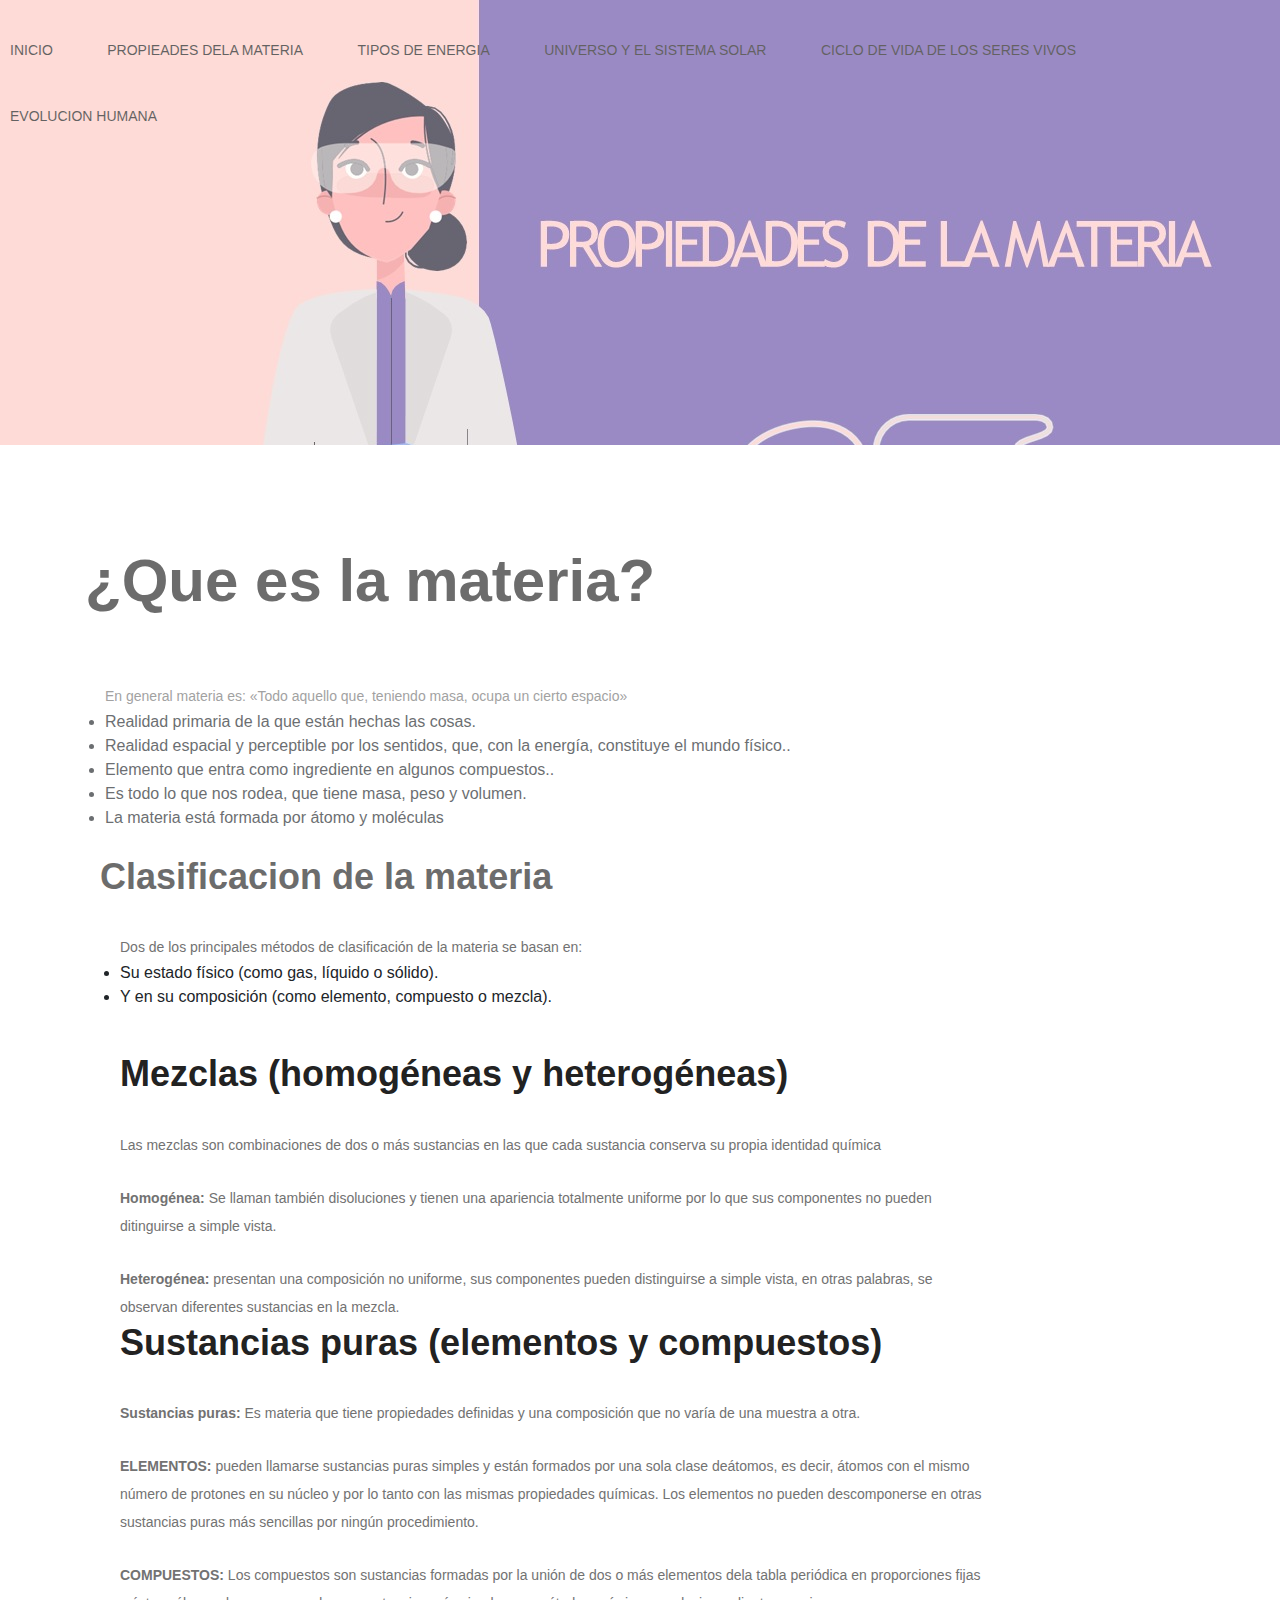
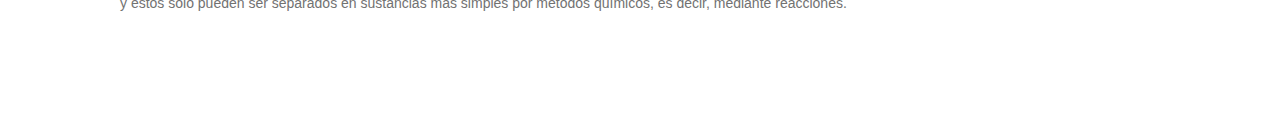
==== commit 9f643ec8: "Update subtema1.html" ====
--- a/subtema1.html
+++ b/subtema1.html
@@ -43,7 +43,7 @@
 
 
 	<!-- Page header section start -->
-	<section class="page-header-section set-bg" data-setbg="img1/prop.jpg">
+	<section class="page-header-section set-bg" data-setbg="img1/PROP.jpg">
 		<div class="container">
 		</div>
 	</section>
@@ -124,4 +124,4 @@
 	<script src="js/circle-progress.min.js"></script>
 	<script src="js/main.js"></script>
 </body>
-</html>+</html>
